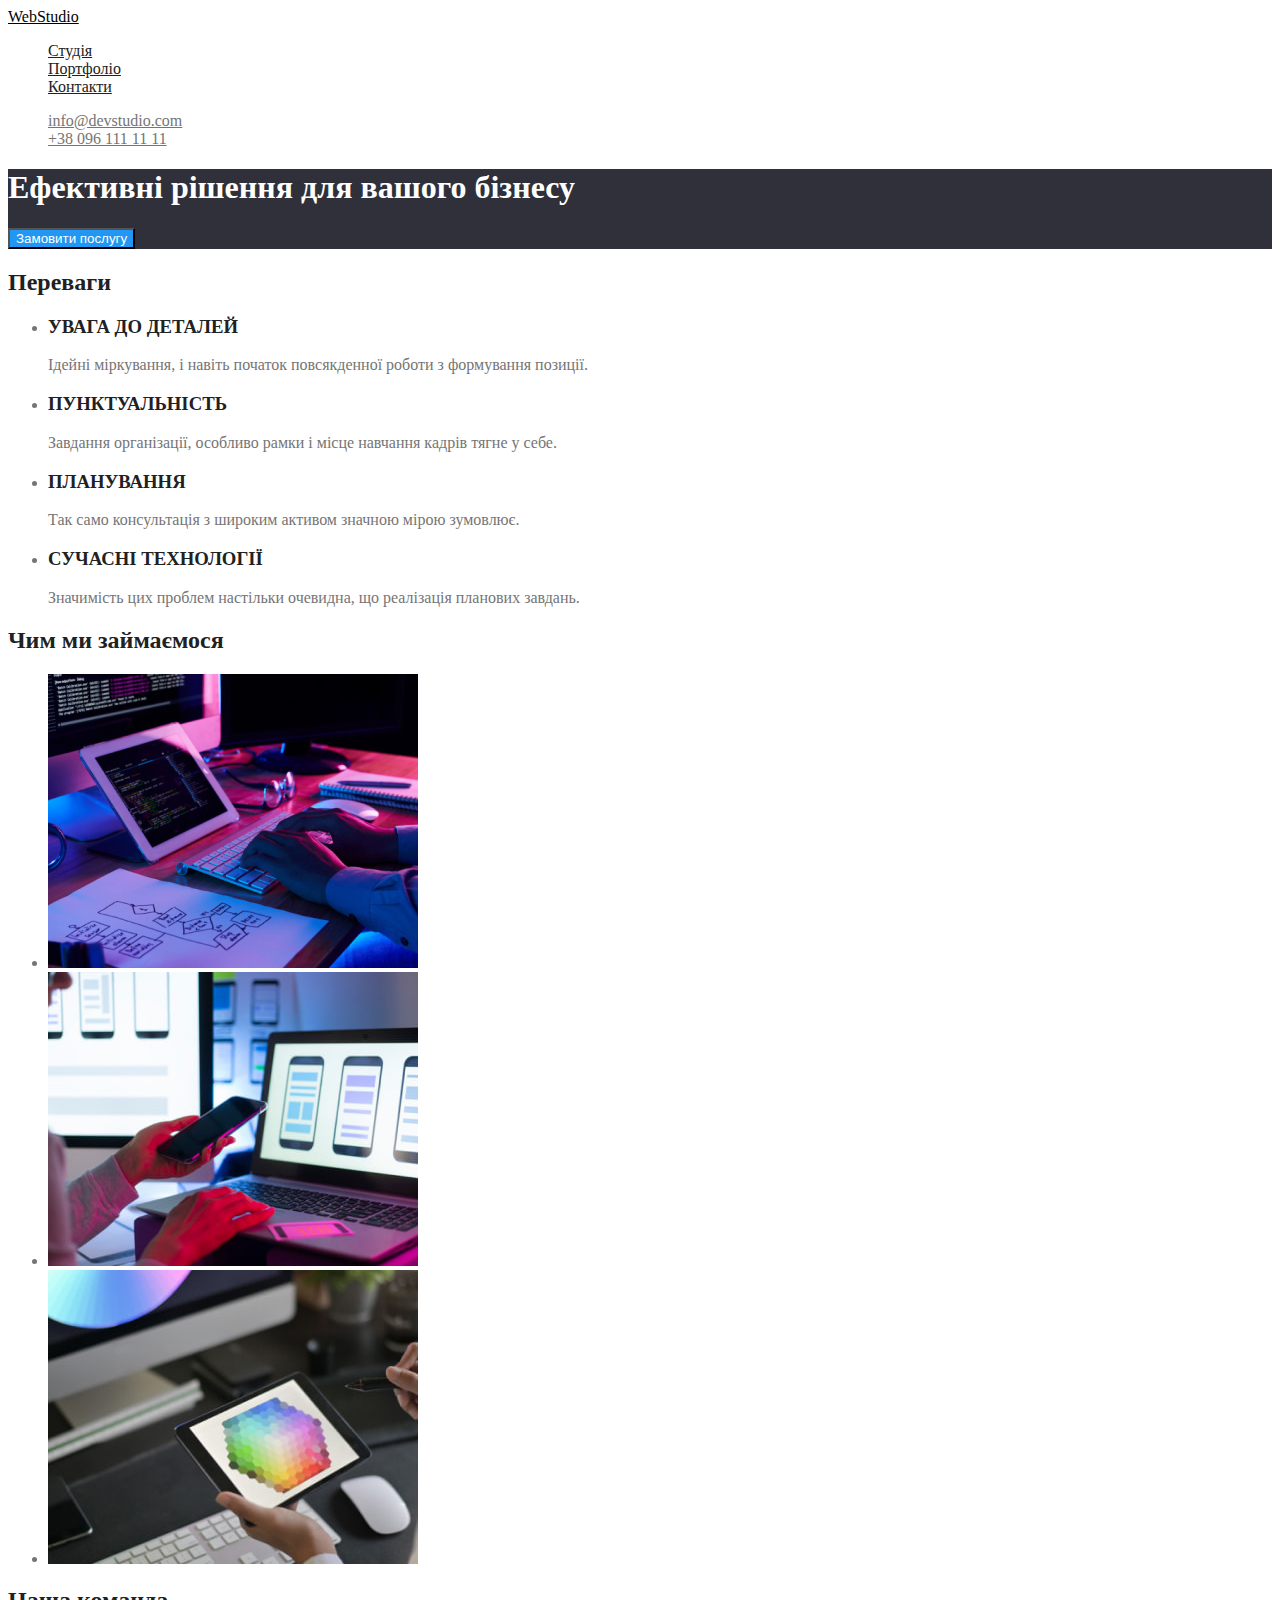
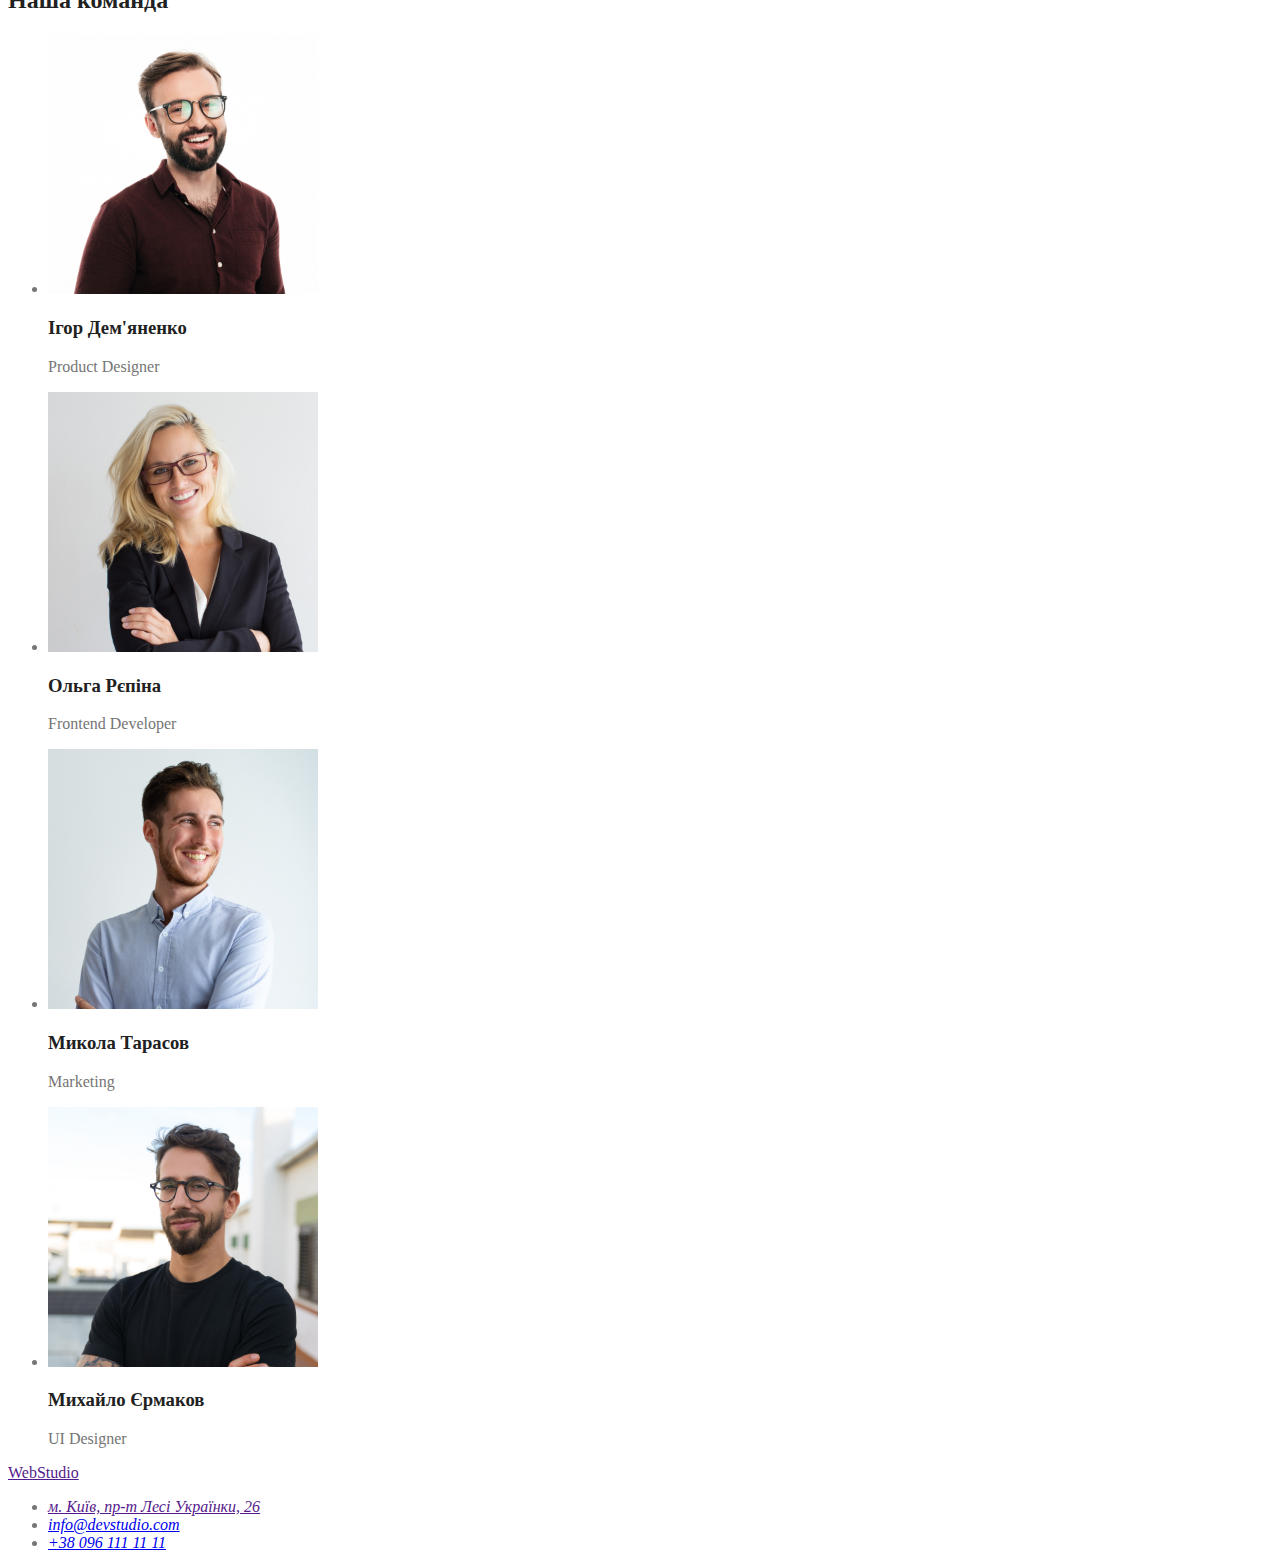
==== index.html @ 05ce6fe0 "Додані класи css" ====
<!DOCTYPE html>
<html lang="uk">
<head>
    <link rel="stylesheet" href="/css/styles.css">
    <meta charset="UTF-8">
    <meta http-equiv="X-UA-Compatible" content="IE=edge">
    <meta name="viewport" content="width=device-width, initial-scale=1.0">
    <title>WebStudio</title>
    <link rel="stylesheet" href="./css/styles.css">
</head>
<body>
  <!--шапка-->  
    <header>
        
        <nav>
            <a href="" class="logo">WebStudio</a>
            <ul class="site-nav list">
                <li><a href="./index.html" class="link">Студія</a></li>
                <li><a href="./portfolio.html" class="link">Портфоліо</a></li>
                <li><a href="" class="link">Контакти</a></li>
            </ul>
        </nav>
       
        <ul class="contakts list">
            <li><a href="mailto:info@devstudio.com" class="cont-link">info@devstudio.com</a></li>
            <li><a href="tel:+380961111111" class="cont-link">+38 096 111 11 11</a></li>
        </ul>
     
    </header>
    
    <main>
        <!-- Блок герой -->
        <section class="hero">
            <h1 class="hero-title">Ефективні рішення для вашого бізнесу</h1>
            <button type="button" class="button">Замовити послугу</button>
            
        </section>

        <!--Блок "Переваги" заголовок секції зробити невидим-->
        <section class="section">
            <h2 class="section-title">Переваги</h2>

            <ul>
                <li>
                    <h3 class="section-h3">УВАГА ДО ДЕТАЛЕЙ</h3>
                    <p>
                        Ідейні міркування, і навіть початок повсякденної роботи з формування позиції.
                    </p>

                </li>
                <li>
                    <h3 class="section-h3">ПУНКТУАЛЬНІСТЬ</h3>
                    <p>
                        Завдання організації, особливо рамки і місце навчання кадрів тягне у себе. 
                    </p>
                </li>
                <li>
                    <h3 class="section-h3">ПЛАНУВАННЯ</h3>
                    <p>
                        Так само консультація з широким активом значною мірою зумовлює. 
                    </p>
                </li>
                <li>
                    <h3 class="section-h3">СУЧАСНІ ТЕХНОЛОГІЇ</h3>
                    <p>
                        Значимість цих проблем настільки очевидна, що реалізація планових завдань.
                    </p>
                </li>
            </ul>
        </section>

        <!--Блок чим займаємось-->
        <section class="section">
            <h2 class="section-title">Чим ми займаємося</h2>
            <ul>
                <li>
                    <img src="./images/img(1).jpg" alt="Людина печатає на клавіатурі" width="370">
                </li>
                <li>
                    <img src="./images/img(2).jpg" alt="Людина працює з ноутбуком та телефоном" width="370">
                </li>
                <li>
                    <img src="./images/img(3).jpg" alt="Людина працює з планшетом" width="370">
                </li>
            </ul>

        </section>

        <!--Блок наша команда-->
        <section class="section">
            <h2 class="section-title">Наша команда</h2>
            
            <ul>
                <li>
                    <img src="./images/img_igor.jpg" alt="Фото співробітника" width="270">
                    <h3 class="section-h3">Ігор Дем'яненко</h3>
                    <p>Product Designer</p>
                </li>
                <li>
                    <img src="./images/img_olga.jpg" alt="Фото співробітника" width="270">
                    <h3 class="section-h3">Ольга Рєпіна</h3>
                    <p>Frontend Developer</p>
                </li>
                <li>
                    <img src="./images/img_mykola.jpg" alt="Фото співробітника" width="270">
                    <h3 class="section-h3">Микола Тарасов</h3>
                    <p>Marketing</p>
                </li>
                <li>
                    <img src="./images/img_mikhajlo.jpg" alt="Фото співробітника" width="270">
                    <h3 class="section-h3">Михайло Єрмаков</h3>
                    <p>UI Designer</p>
                </li>
            </ul>

        </section>

    </main>

    <footer>
        <a href="">WebStudio</a>
        <address>
            <ul>
                <li>
                    <a href="">м. Київ, пр-т Лесі Українки, 26</a>
                </li>
                <li>
                    <a href="mailto:info@devstudio.com">info@devstudio.com</a>
                </li>
                <li>
                    <a href="tel:+380961111111">+38 096 111 11 11</a>
                </li>
            </ul>
                                  
        </address>

    </footer>
</body>
</html>
---- css/styles.css ----
body {
    background-color: #FFFFFF;
    color: #757575;
}
.list {
    list-style: none;
}
/* Колір основного тексту #757575 */
/* Додатковий колір #212121 */
/* Білий (Хедер) #FFFFFF */
/* Чорний #000000 */
/* Сірий фон #2F303A; */
/* Акцент #2196F3 */
/* Фон додатковий #F5F4FA; */

header {
    
}

/* site-nav */
.logo {
    color: #000000;
}
.site-nav .link {
    color: #212121;
}
.site-nav .link:hover, .site-nav .link:focus {
    color: #2196F3;
}
.contakts .cont-link {
    color: #757575;
}
.contakts .cont-link:hover{
    color: #2196F3;
}

/* Main */
/* hero */
.hero {
    background-color: #2F303A;
    color: #FFFFFF;
}
.button {
    background-color: #2196F3;
    color: #FFFFFF;
}

/* section */
.section {
    
}
.section-title {
    color: #212121;
}
.section-h3 {
    color: #212121;
}

/* portfolio */
.button-ptf {
    background-color: #F5F4FA;
}
.button-ptf:hover, .button-ptf.focus {
    background-color: #2196F3;
    color: #FFFFFF;
}
---- css/styles.css ----
body {
    background-color: #FFFFFF;
    color: #757575;
}
.list {
    list-style: none;
}
/* Колір основного тексту #757575 */
/* Додатковий колір #212121 */
/* Білий (Хедер) #FFFFFF */
/* Чорний #000000 */
/* Сірий фон #2F303A; */
/* Акцент #2196F3 */
/* Фон додатковий #F5F4FA; */

header {
    
}

/* site-nav */
.logo {
    color: #000000;
}
.site-nav .link {
    color: #212121;
}
.site-nav .link:hover, .site-nav .link:focus {
    color: #2196F3;
}
.contakts .cont-link {
    color: #757575;
}
.contakts .cont-link:hover{
    color: #2196F3;
}

/* Main */
/* hero */
.hero {
    background-color: #2F303A;
    color: #FFFFFF;
}
.button {
    background-color: #2196F3;
    color: #FFFFFF;
}

/* section */
.section {
    
}
.section-title {
    color: #212121;
}
.section-h3 {
    color: #212121;
}

/* portfolio */
.button-ptf {
    background-color: #F5F4FA;
}
.button-ptf:hover, .button-ptf.focus {
    background-color: #2196F3;
    color: #FFFFFF;
}
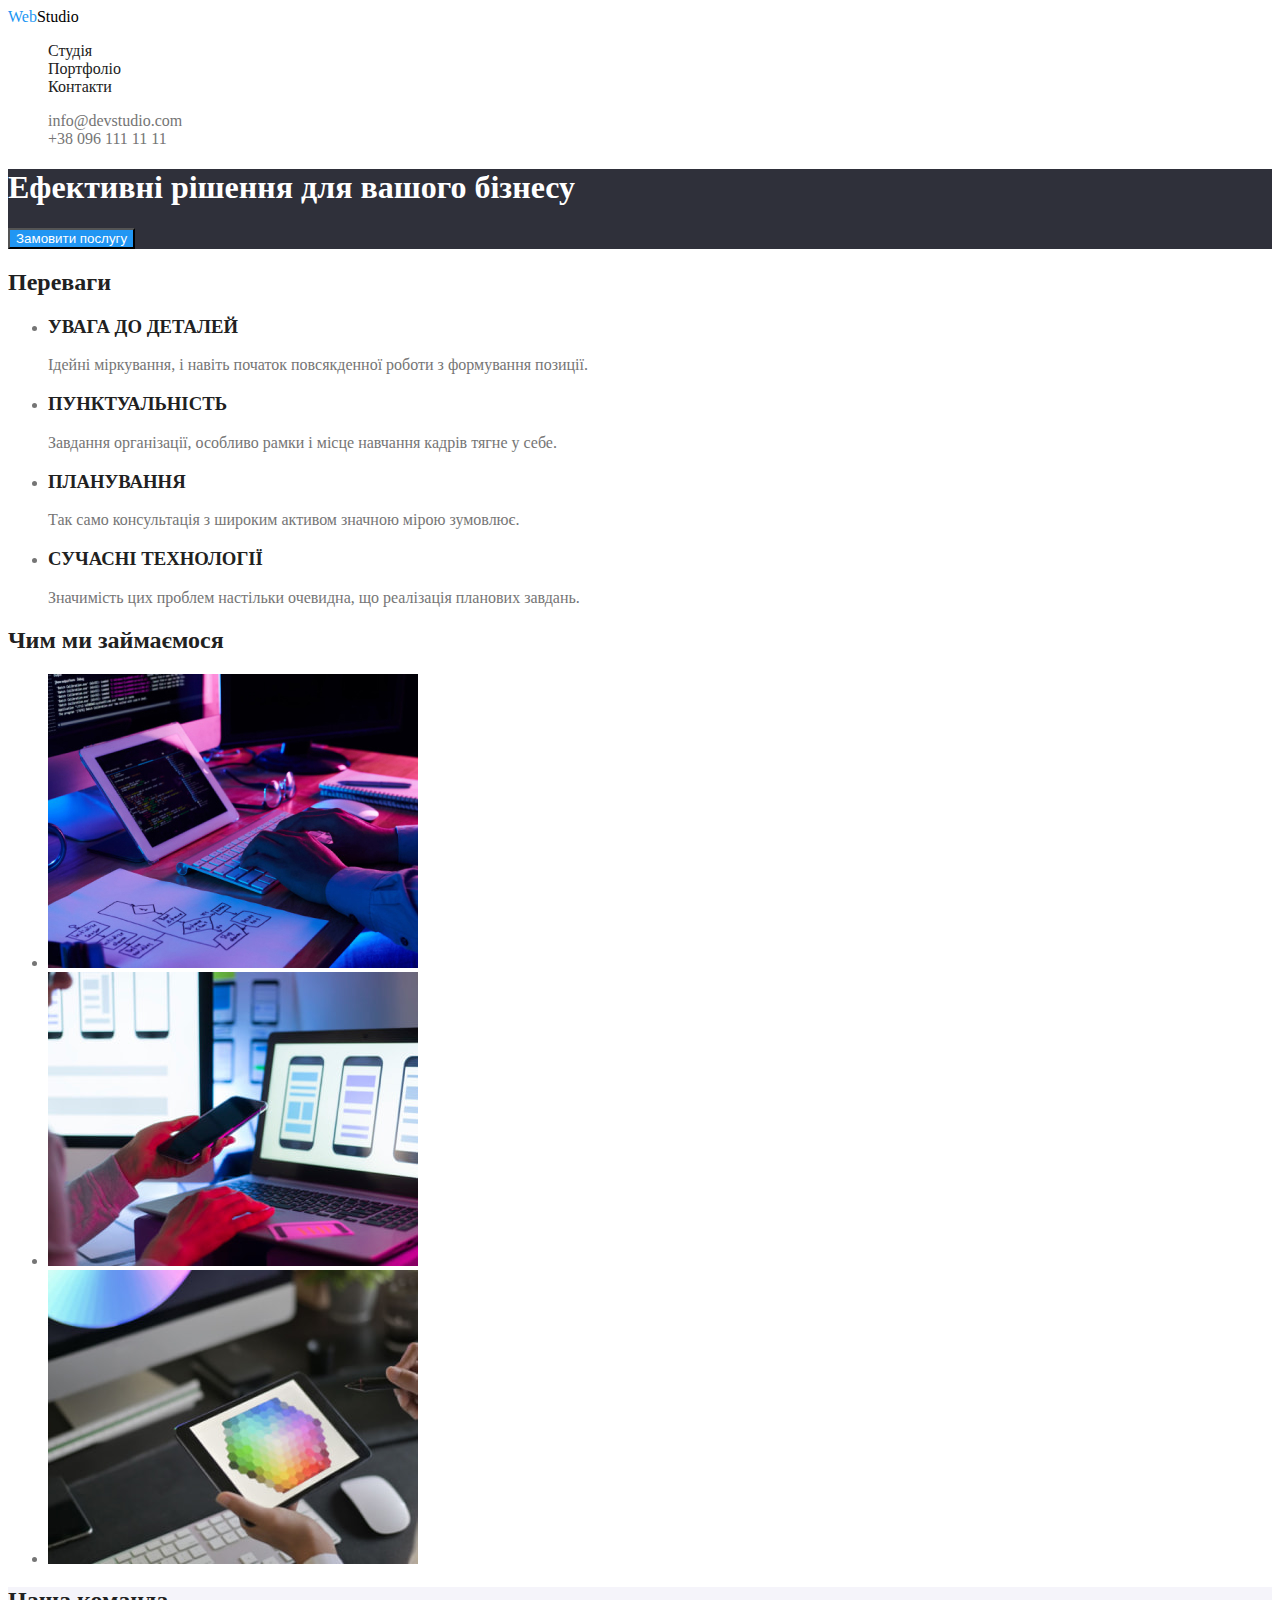
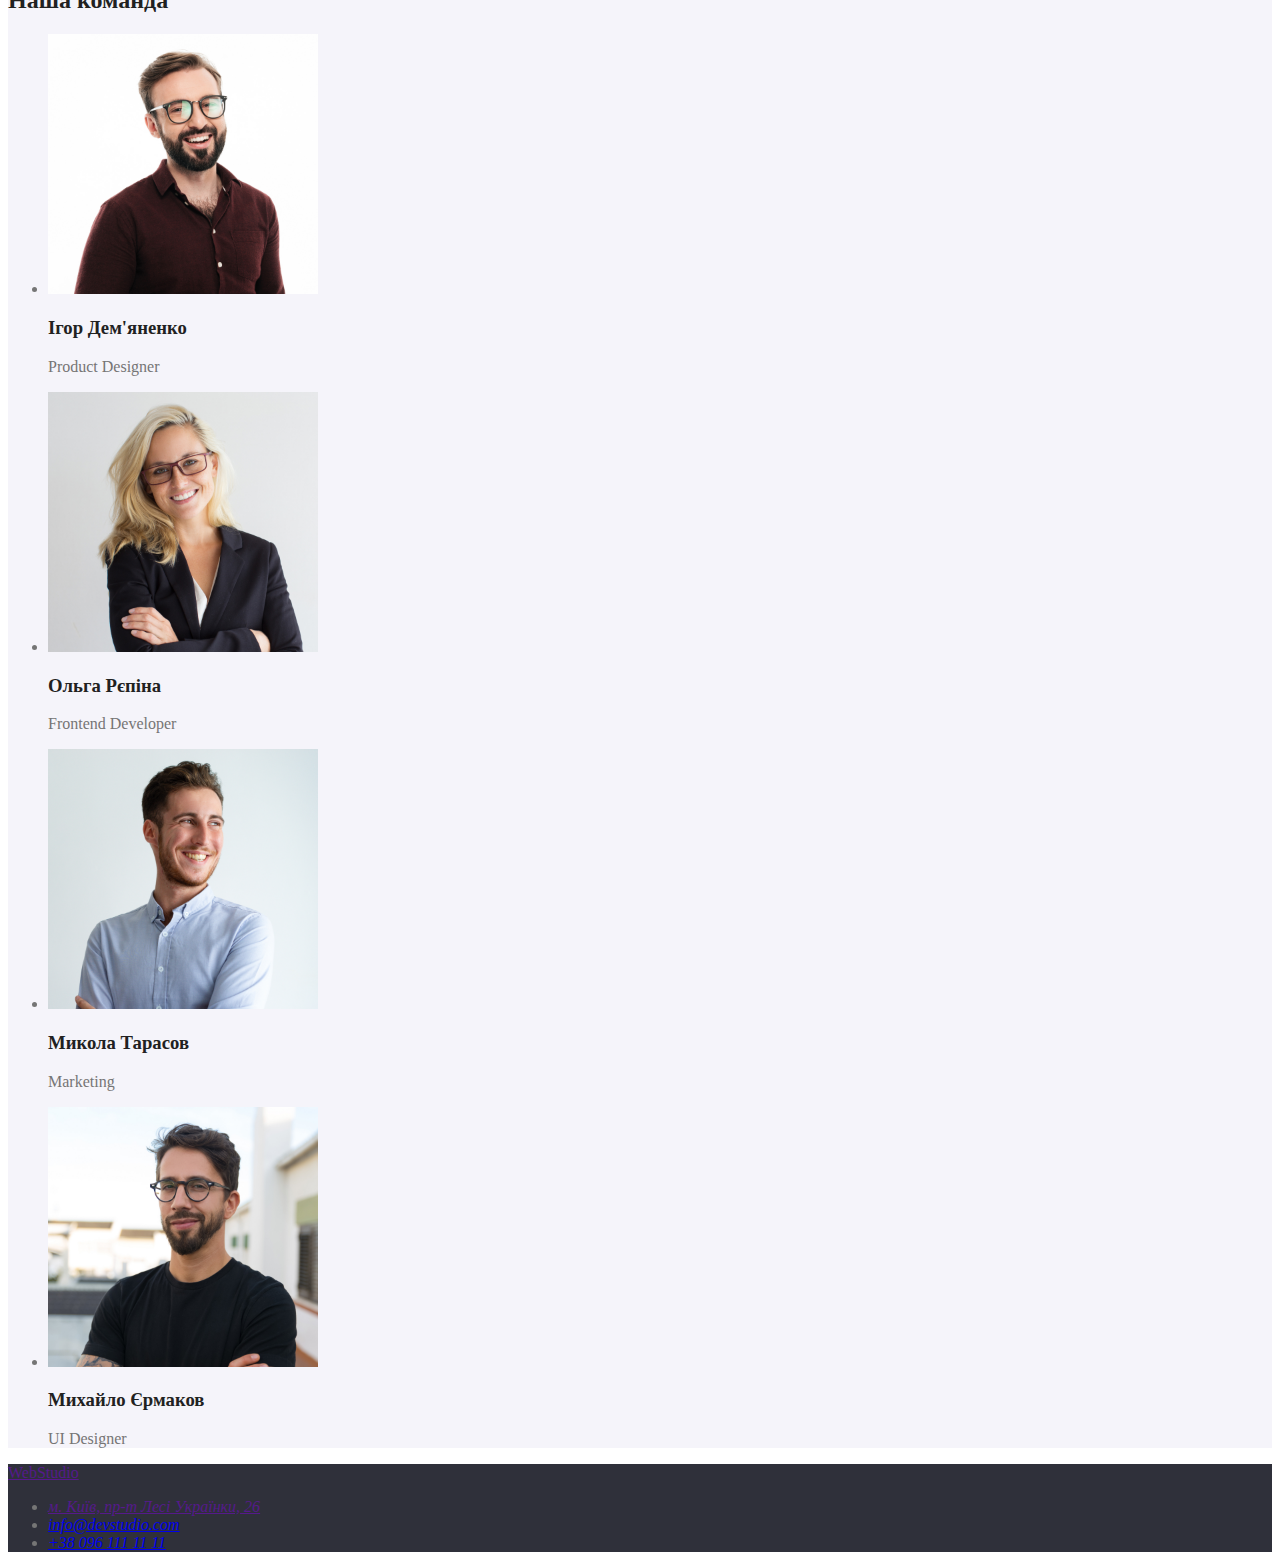
==== commit 936ba4ab: "Поновлено стилі" ====
--- a/index.html
+++ b/index.html
@@ -11,9 +11,9 @@
 <body>
   <!--шапка-->  
     <header>
-        
+   
         <nav>
-            <a href="" class="logo">WebStudio</a>
+            <a href="" class="logo link"><span class="logo-accent">Web</span>Studio</a>
             <ul class="site-nav list">
                 <li><a href="./index.html" class="link">Студія</a></li>
                 <li><a href="./portfolio.html" class="link">Портфоліо</a></li>
@@ -22,8 +22,8 @@
         </nav>
        
         <ul class="contakts list">
-            <li><a href="mailto:info@devstudio.com" class="cont-link">info@devstudio.com</a></li>
-            <li><a href="tel:+380961111111" class="cont-link">+38 096 111 11 11</a></li>
+            <li><a href="mailto:info@devstudio.com" class="cont-link link">info@devstudio.com</a></li>
+            <li><a href="tel:+380961111111" class="cont-link link">+38 096 111 11 11</a></li>
         </ul>
      
     </header>
@@ -88,36 +88,40 @@
 
         <!--Блок наша команда-->
         <section class="section">
-            <h2 class="section-title">Наша команда</h2>
+            <div class="section-team">
+                <h2 class="section-title">Наша команда</h2>
             
-            <ul>
-                <li>
-                    <img src="./images/img_igor.jpg" alt="Фото співробітника" width="270">
-                    <h3 class="section-h3">Ігор Дем'яненко</h3>
-                    <p>Product Designer</p>
-                </li>
-                <li>
-                    <img src="./images/img_olga.jpg" alt="Фото співробітника" width="270">
-                    <h3 class="section-h3">Ольга Рєпіна</h3>
-                    <p>Frontend Developer</p>
-                </li>
-                <li>
-                    <img src="./images/img_mykola.jpg" alt="Фото співробітника" width="270">
-                    <h3 class="section-h3">Микола Тарасов</h3>
-                    <p>Marketing</p>
-                </li>
-                <li>
-                    <img src="./images/img_mikhajlo.jpg" alt="Фото співробітника" width="270">
-                    <h3 class="section-h3">Михайло Єрмаков</h3>
-                    <p>UI Designer</p>
-                </li>
-            </ul>
+                <ul>
+                    <li>
+                        <img src="./images/img_igor.jpg" alt="Фото співробітника" width="270">
+                        <h3 class="section-h3">Ігор Дем'яненко</h3>
+                        <p>Product Designer</p>
+                    </li>
+                    <li>
+                        <img src="./images/img_olga.jpg" alt="Фото співробітника" width="270">
+                        <h3 class="section-h3">Ольга Рєпіна</h3>
+                        <p>Frontend Developer</p>
+                    </li>
+                    <li>
+                        <img src="./images/img_mykola.jpg" alt="Фото співробітника" width="270">
+                        <h3 class="section-h3">Микола Тарасов</h3>
+                        <p>Marketing</p>
+                    </li>
+                    <li>
+                        <img src="./images/img_mikhajlo.jpg" alt="Фото співробітника" width="270">
+                        <h3 class="section-h3">Михайло Єрмаков</h3>
+                        <p>UI Designer</p>
+                    </li>
+                </ul>
+
+            </div>
+           
 
         </section>
 
     </main>
 
-    <footer>
+    <footer class="foot">
         <a href="">WebStudio</a>
         <address>
             <ul>
--- a/css/styles.css
+++ b/css/styles.css
@@ -12,37 +12,51 @@
 /* Сірий фон #2F303A; */
 /* Акцент #2196F3 */
 /* Фон додатковий #F5F4FA; */
-
+:root{
+    --brand-color: #757575; --second-color:#212121; --main-background:#FFFFFF;
+    --background-head:#2F303A; --background-add:#F5F4FA;
+    --accent-color:#2196F3;
+}
 header {
     
+}
+/* link */
+.link {
+    text-decoration: none;
 }
 
 /* site-nav */
 .logo {
     color: #000000;
 }
+.logo-accent {
+    color: var(--accent-color);
+}
 .site-nav .link {
-    color: #212121;
+    color: var(--second-color);
 }
 .site-nav .link:hover, .site-nav .link:focus {
-    color: #2196F3;
+    color: var(--accent-color);
 }
 .contakts .cont-link {
-    color: #757575;
+    color: var(--brand-color);
 }
 .contakts .cont-link:hover{
-    color: #2196F3;
+    color: var(--accent-color);
 }
 
 /* Main */
 /* hero */
 .hero {
-    background-color: #2F303A;
-    color: #FFFFFF;
+    background-color: var(--background-head);
+    
+}
+.hero-title {
+    color: var(--main-background);
 }
 .button {
-    background-color: #2196F3;
-    color: #FFFFFF;
+    background-color: var(--accent-color);
+    color: var(--main-background);
 }
 
 /* section */
@@ -50,17 +64,25 @@
     
 }
 .section-title {
-    color: #212121;
+    color: var(--second-color);
 }
 .section-h3 {
-    color: #212121;
+    color: var(--second-color);
+}
+.section-team {
+    background-color: var(--background-add);
 }
 
-/* portfolio */
+/* footer */
+.foot {
+    background-color: var(--background-head);
+}
+
+/* portfolio */ 
 .button-ptf {
-    background-color: #F5F4FA;
+    background-color: var(--background-add);
 }
 .button-ptf:hover, .button-ptf.focus {
-    background-color: #2196F3;
-    color: #FFFFFF;
+    background-color: var(--accent-color);
+    color: var(--main-background);
 }--- a/css/styles.css
+++ b/css/styles.css
@@ -12,37 +12,51 @@
 /* Сірий фон #2F303A; */
 /* Акцент #2196F3 */
 /* Фон додатковий #F5F4FA; */
-
+:root{
+    --brand-color: #757575; --second-color:#212121; --main-background:#FFFFFF;
+    --background-head:#2F303A; --background-add:#F5F4FA;
+    --accent-color:#2196F3;
+}
 header {
     
+}
+/* link */
+.link {
+    text-decoration: none;
 }
 
 /* site-nav */
 .logo {
     color: #000000;
 }
+.logo-accent {
+    color: var(--accent-color);
+}
 .site-nav .link {
-    color: #212121;
+    color: var(--second-color);
 }
 .site-nav .link:hover, .site-nav .link:focus {
-    color: #2196F3;
+    color: var(--accent-color);
 }
 .contakts .cont-link {
-    color: #757575;
+    color: var(--brand-color);
 }
 .contakts .cont-link:hover{
-    color: #2196F3;
+    color: var(--accent-color);
 }
 
 /* Main */
 /* hero */
 .hero {
-    background-color: #2F303A;
-    color: #FFFFFF;
+    background-color: var(--background-head);
+    
+}
+.hero-title {
+    color: var(--main-background);
 }
 .button {
-    background-color: #2196F3;
-    color: #FFFFFF;
+    background-color: var(--accent-color);
+    color: var(--main-background);
 }
 
 /* section */
@@ -50,17 +64,25 @@
     
 }
 .section-title {
-    color: #212121;
+    color: var(--second-color);
 }
 .section-h3 {
-    color: #212121;
+    color: var(--second-color);
+}
+.section-team {
+    background-color: var(--background-add);
 }
 
-/* portfolio */
+/* footer */
+.foot {
+    background-color: var(--background-head);
+}
+
+/* portfolio */ 
 .button-ptf {
-    background-color: #F5F4FA;
+    background-color: var(--background-add);
 }
 .button-ptf:hover, .button-ptf.focus {
-    background-color: #2196F3;
-    color: #FFFFFF;
+    background-color: var(--accent-color);
+    color: var(--main-background);
 }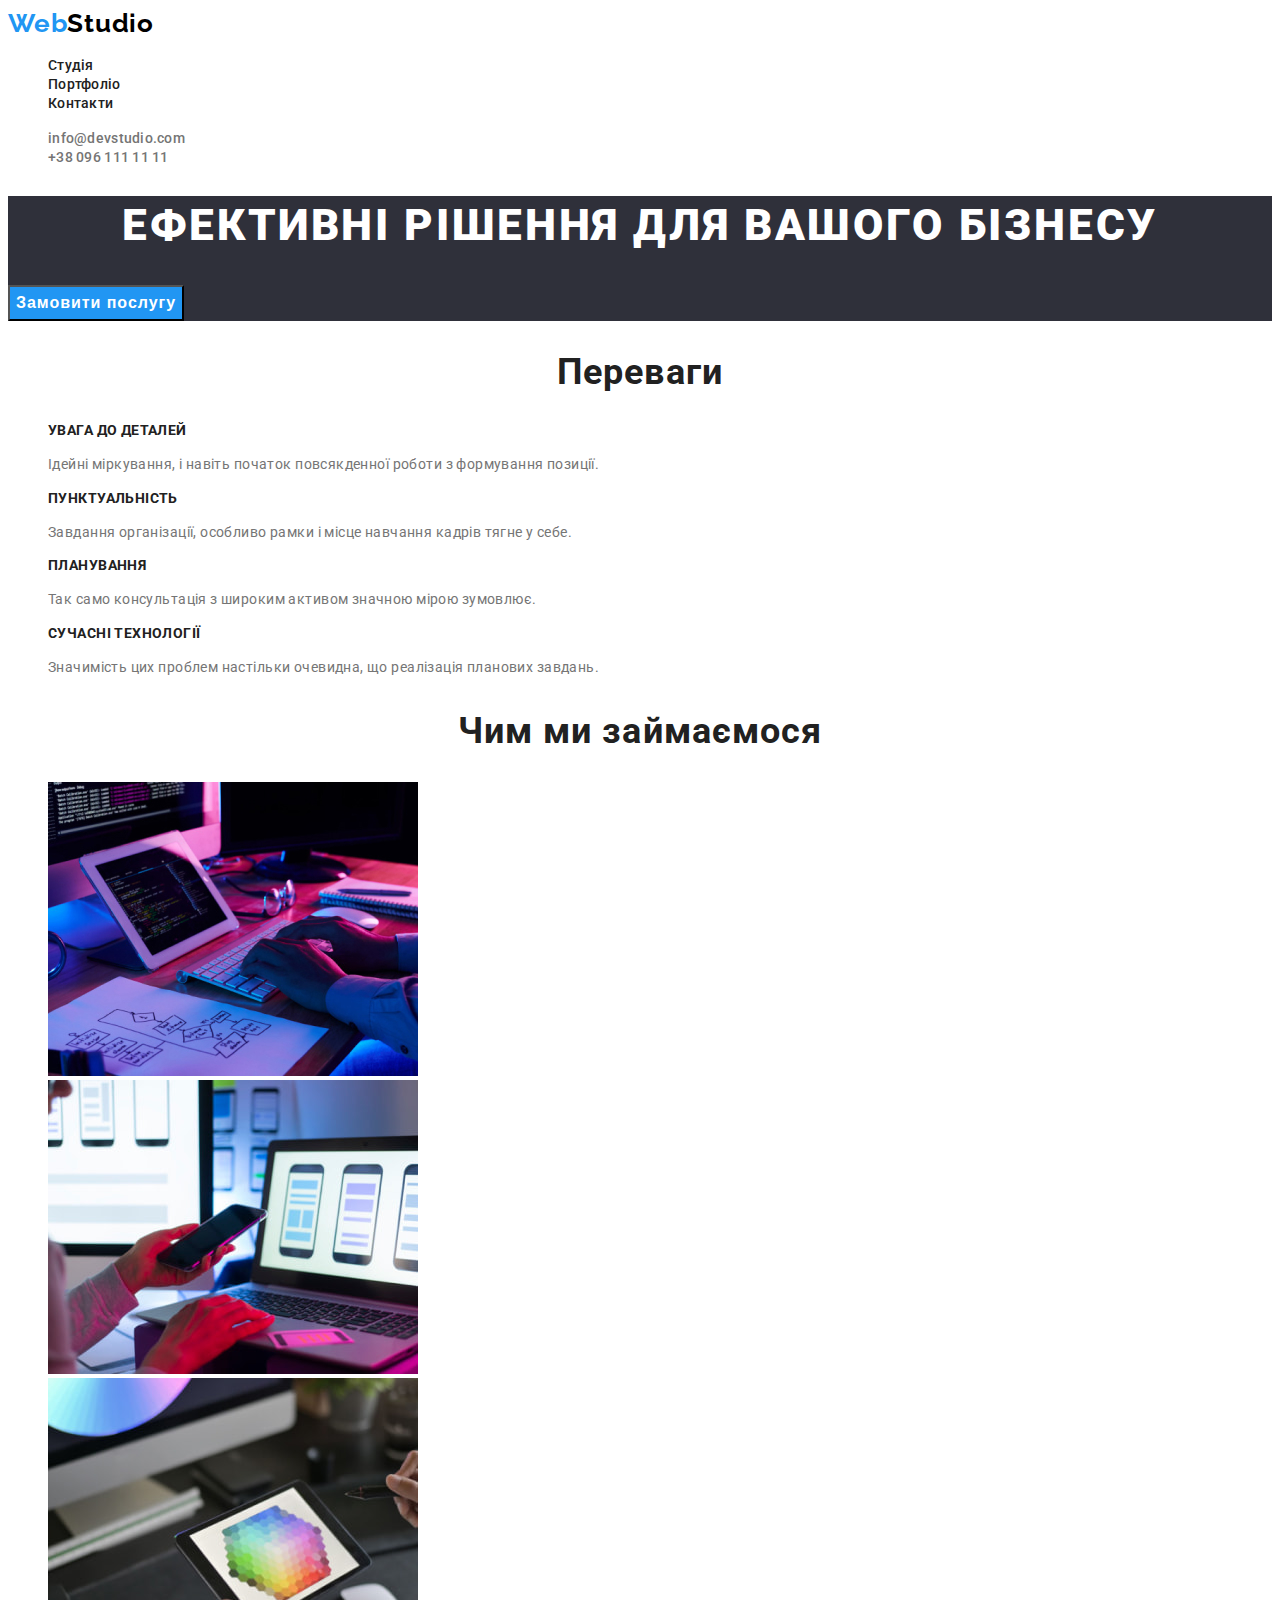
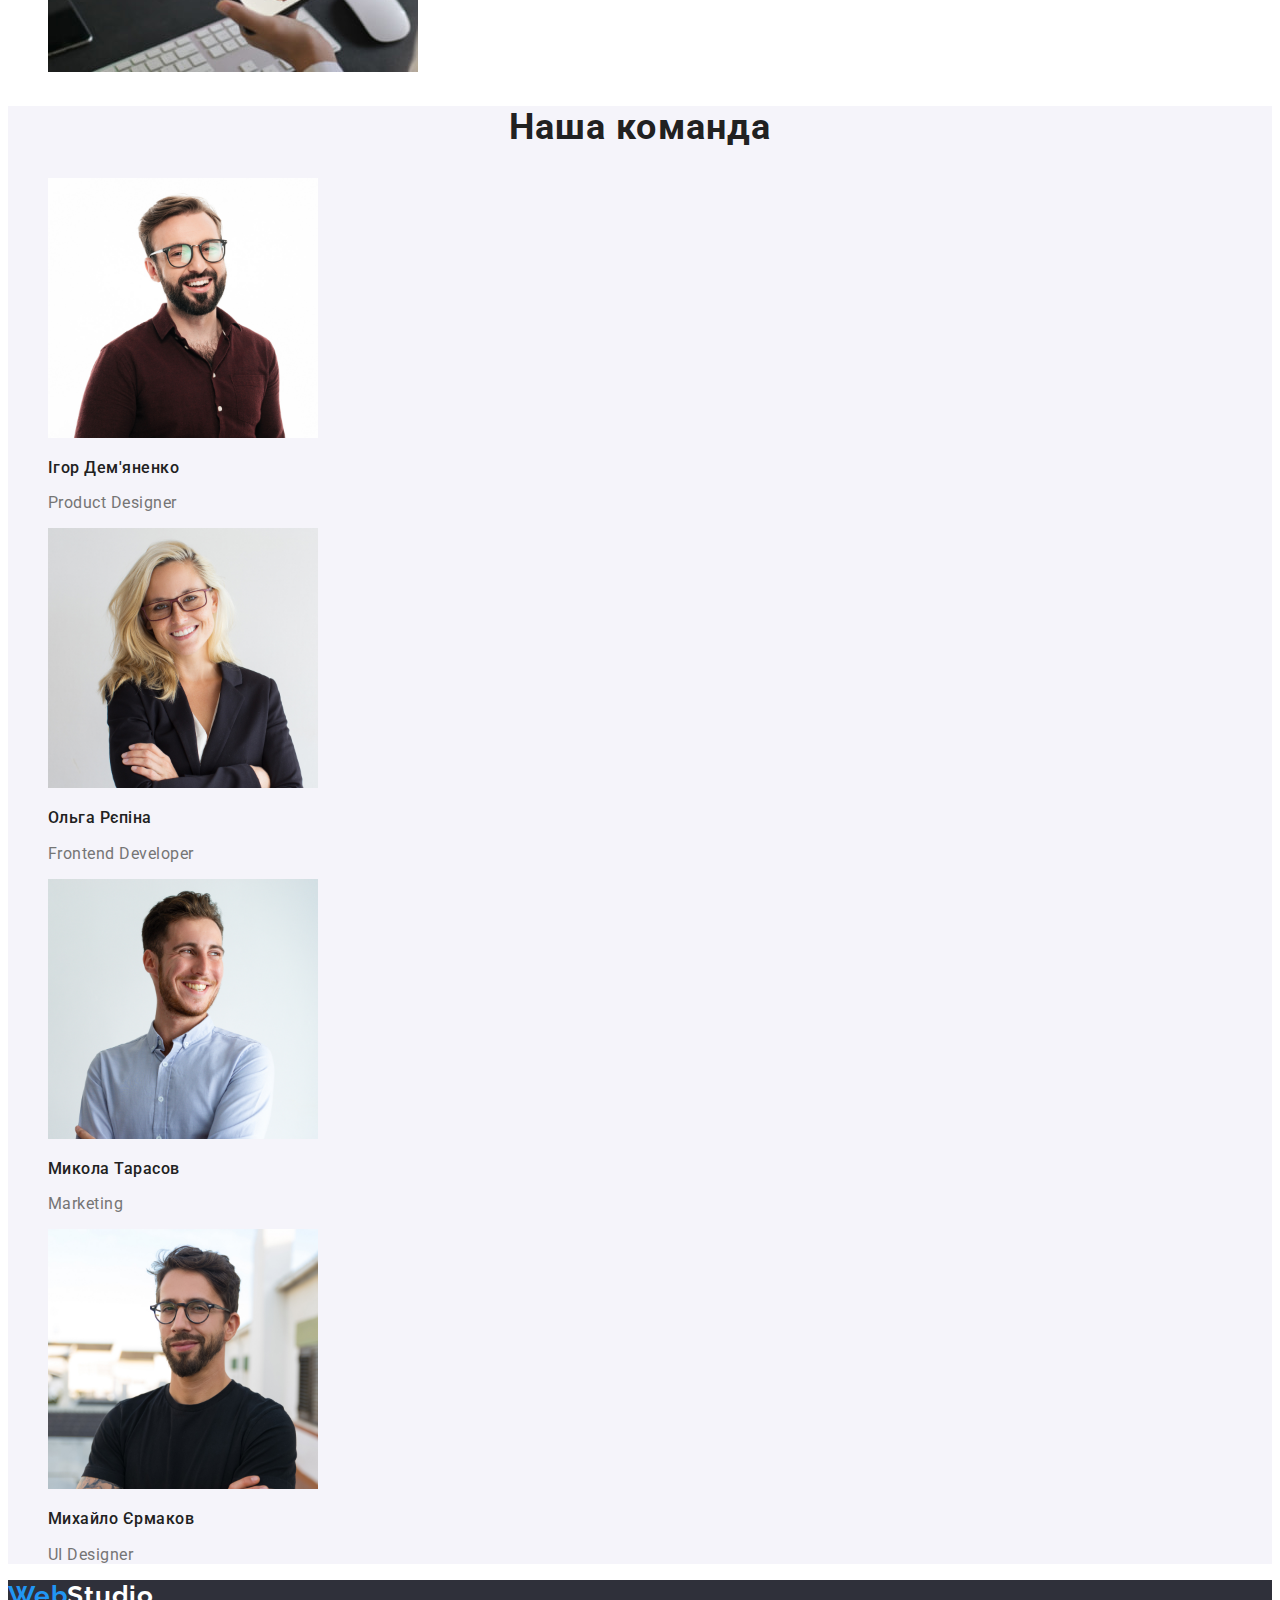
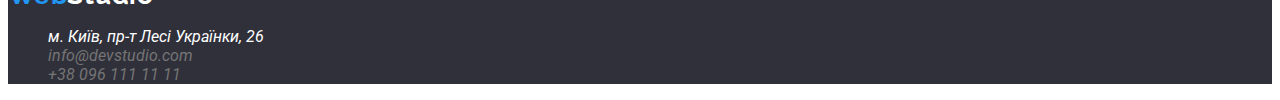
==== commit 05446a6a: "Додані стилі" ====
--- a/index.html
+++ b/index.html
@@ -1,27 +1,32 @@
 <!DOCTYPE html>
 <html lang="uk">
+    
 <head>
+    
     <link rel="stylesheet" href="/css/styles.css">
     <meta charset="UTF-8">
     <meta http-equiv="X-UA-Compatible" content="IE=edge">
     <meta name="viewport" content="width=device-width, initial-scale=1.0">
     <title>WebStudio</title>
+    <link rel="preconnect" href="https://fonts.googleapis.com">
+    <link rel="preconnect" href="https://fonts.gstatic.com" crossorigin>
+    <link href="https://fonts.googleapis.com/css2?family=Raleway:wght@700&family=Roboto:wght@400;500;700;900&display=swap" rel="stylesheet">
     <link rel="stylesheet" href="./css/styles.css">
 </head>
 <body>
   <!--шапка-->  
-    <header>
+    <header class="header">
    
-        <nav>
-            <a href="" class="logo link"><span class="logo-accent">Web</span>Studio</a>
+        <nav class="header-nav">
+            <a href="" class="header-logo link"><span class="logo-accent">Web</span>Studio</a>
             <ul class="site-nav list">
-                <li><a href="./index.html" class="link">Студія</a></li>
-                <li><a href="./portfolio.html" class="link">Портфоліо</a></li>
-                <li><a href="" class="link">Контакти</a></li>
+                <li><a href="./index.html" class="header-link link">Студія</a></li>
+                <li><a href="./portfolio.html" class="header-link link">Портфоліо</a></li>
+                <li><a href="" class="header-link link">Контакти</a></li>
             </ul>
         </nav>
        
-        <ul class="contakts list">
+        <ul class="list">
             <li><a href="mailto:info@devstudio.com" class="cont-link link">info@devstudio.com</a></li>
             <li><a href="tel:+380961111111" class="cont-link link">+38 096 111 11 11</a></li>
         </ul>
@@ -40,28 +45,28 @@
         <section class="section">
             <h2 class="section-title">Переваги</h2>
 
-            <ul>
+            <ul class="benefits-list list">
                 <li>
-                    <h3 class="section-h3">УВАГА ДО ДЕТАЛЕЙ</h3>
+                    <h3 class="benefits-title">УВАГА ДО ДЕТАЛЕЙ</h3>
                     <p>
                         Ідейні міркування, і навіть початок повсякденної роботи з формування позиції.
                     </p>
 
                 </li>
                 <li>
-                    <h3 class="section-h3">ПУНКТУАЛЬНІСТЬ</h3>
+                    <h3 class="benefits-title">ПУНКТУАЛЬНІСТЬ</h3>
                     <p>
                         Завдання організації, особливо рамки і місце навчання кадрів тягне у себе. 
                     </p>
                 </li>
                 <li>
-                    <h3 class="section-h3">ПЛАНУВАННЯ</h3>
+                    <h3 class="benefits-title">ПЛАНУВАННЯ</h3>
                     <p>
                         Так само консультація з широким активом значною мірою зумовлює. 
                     </p>
                 </li>
                 <li>
-                    <h3 class="section-h3">СУЧАСНІ ТЕХНОЛОГІЇ</h3>
+                    <h3 class="benefits-title">СУЧАСНІ ТЕХНОЛОГІЇ</h3>
                     <p>
                         Значимість цих проблем настільки очевидна, що реалізація планових завдань.
                     </p>
@@ -72,7 +77,7 @@
         <!--Блок чим займаємось-->
         <section class="section">
             <h2 class="section-title">Чим ми займаємося</h2>
-            <ul>
+            <ul class="work-list list">
                 <li>
                     <img src="./images/img(1).jpg" alt="Людина печатає на клавіатурі" width="370">
                 </li>
@@ -87,34 +92,34 @@
         </section>
 
         <!--Блок наша команда-->
-        <section class="section">
-            <div class="section-team">
+        <section class="section-team">
+            
                 <h2 class="section-title">Наша команда</h2>
             
-                <ul>
+                <ul class="team-list list">
                     <li>
                         <img src="./images/img_igor.jpg" alt="Фото співробітника" width="270">
-                        <h3 class="section-h3">Ігор Дем'яненко</h3>
+                        <h3 class="team-title">Ігор Дем'яненко</h3>
                         <p>Product Designer</p>
                     </li>
                     <li>
                         <img src="./images/img_olga.jpg" alt="Фото співробітника" width="270">
-                        <h3 class="section-h3">Ольга Рєпіна</h3>
+                        <h3 class="team-title">Ольга Рєпіна</h3>
                         <p>Frontend Developer</p>
                     </li>
                     <li>
                         <img src="./images/img_mykola.jpg" alt="Фото співробітника" width="270">
-                        <h3 class="section-h3">Микола Тарасов</h3>
+                        <h3 class="team-title">Микола Тарасов</h3>
                         <p>Marketing</p>
                     </li>
                     <li>
                         <img src="./images/img_mikhajlo.jpg" alt="Фото співробітника" width="270">
-                        <h3 class="section-h3">Михайло Єрмаков</h3>
+                        <h3 class="team-title">Михайло Єрмаков</h3>
                         <p>UI Designer</p>
                     </li>
                 </ul>
 
-            </div>
+           
            
 
         </section>
@@ -122,17 +127,17 @@
     </main>
 
     <footer class="foot">
-        <a href="">WebStudio</a>
+        <a href="" class="foot-logo link"><span class="logo-accent">Web</span>Studio</a>
         <address>
-            <ul>
+            <ul class="address list">
                 <li>
-                    <a href="">м. Київ, пр-т Лесі Українки, 26</a>
+                    <a href="" class="foot-address  link">м. Київ, пр-т Лесі Українки, 26</a>
                 </li>
                 <li>
-                    <a href="mailto:info@devstudio.com">info@devstudio.com</a>
+                    <a href="mailto:info@devstudio.com" class="foot-contakts link">info@devstudio.com</a>
                 </li>
                 <li>
-                    <a href="tel:+380961111111">+38 096 111 11 11</a>
+                    <a href="tel:+380961111111" class="foot-contakts link">+38 096 111 11 11</a>
                 </li>
             </ul>
                                   
--- a/css/styles.css
+++ b/css/styles.css
@@ -1,10 +1,4 @@
-body {
-    background-color: #FFFFFF;
-    color: #757575;
-}
-.list {
-    list-style: none;
-}
+
 /* Колір основного тексту #757575 */
 /* Додатковий колір #212121 */
 /* Білий (Хедер) #FFFFFF */
@@ -13,35 +7,65 @@
 /* Акцент #2196F3 */
 /* Фон додатковий #F5F4FA; */
 :root{
-    --brand-color: #757575; --second-color:#212121; --main-background:#FFFFFF;
-    --background-head:#2F303A; --background-add:#F5F4FA;
+    --brand-color: #757575; 
+    --second-color:#212121; 
+    --main-background:#FFFFFF;
+    --background-head:#2F303A; 
+    --background-add:#F5F4FA;
     --accent-color:#2196F3;
-}
-header {
+    --head-logo:#000000;
+}
+body {
+    background-color: var(--main-background);
+    color: var(--brand-color);
+    font-family: 'Roboto', sans-serif;
+    /* letter-spacing: - растояние между словами */
     
 }
+
+.list {
+    list-style: none;
+}
+
 /* link */
 .link {
     text-decoration: none;
-}
+} 
+
 
 /* site-nav */
-.logo {
-    color: #000000;
+.header-logo {
+    color: var(--head-logo);
+
+    font-family: 'Raleway', sans-serif;
+    font-weight: 700;
+    font-size: 26px;
+    line-height: 1.2;
+    letter-spacing: 0.03em;
 }
 .logo-accent {
     color: var(--accent-color);
 }
 .site-nav .link {
     color: var(--second-color);
+
+    font-weight: 500;
+    font-size: 14px;
+    line-height: 1.14;
+    letter-spacing: 0.02em;
 }
 .site-nav .link:hover, .site-nav .link:focus {
     color: var(--accent-color);
 }
-.contakts .cont-link {
+.cont-link {
     color: var(--brand-color);
-}
-.contakts .cont-link:hover{
+
+    font-weight: 500;
+    font-size: 14px;
+    line-height: 1.14;
+    letter-spacing: 0.02em;
+}
+.cont-link:hover, .contakts .cont-link:focus{
     color: var(--accent-color);
 }
 
@@ -53,36 +77,136 @@
 }
 .hero-title {
     color: var(--main-background);
-}
-.button {
+
+    font-family: 'Roboto';
+    font-style: normal;
+    font-weight: 900;
+    font-size: 44px;
+    line-height: 1.36;
+    text-align: center;
+    letter-spacing: 0.06em;
+    text-transform: uppercase;
+}
+button {
+    /* font-family: inherit;  */
+    cursor: pointer;
+
     background-color: var(--accent-color);
     color: var(--main-background);
+
+    font-weight: 700;
+    font-size: 16px;
+    line-height: 1.88;
+    display: flex;
+    /* align-items: center; */
+    /* text-align: center; */
+    letter-spacing: 0.06em;
 }
 
 /* section */
-.section {
-    
-}
 .section-title {
     color: var(--second-color);
-}
-.section-h3 {
-    color: var(--second-color);
-}
+
+    font-weight: 700;
+    font-size: 36px;
+    line-height: 1.17;
+    text-align: center;
+    letter-spacing: 0.03em;
+}
+.benefits-list {
+    font-size: 14px;
+    line-height: 1.7;
+    letter-spacing: 0.03em;
+}
+.benefits-title {
+    color: var(--second-color);
+
+    font-weight: 700;
+    font-size: 14px;
+    line-height: 1.14;
+    letter-spacing: 0.03em;
+    text-transform: uppercase;
+} 
+
 .section-team {
     background-color: var(--background-add);
+}
+.team-list {
+    font-size: 16px;
+    line-height: 1.2;
+    letter-spacing: 0.03em;
+}
+.team-title {
+    color: var(--second-color);
+
+    font-weight: 500;
+    font-size: 16px;
+    line-height: 1.2;
+    letter-spacing: 0.03em;
+
 }
 
 /* footer */
 .foot {
     background-color: var(--background-head);
 }
+.foot-logo {
+    color: var(--main-background);
+
+    font-family: 'Raleway', sans-serif;
+    font-weight: 700;
+    font-size: 26px;
+    line-height: 1.2;
+    letter-spacing: 0.03em;
+}
+.logo-accent {
+    color: var(--accent-color);
+}
+.adress {
+    font-size: 14px;
+    line-height: 1.7;
+    letter-spacing: 0.03em;
+}
+.foot-contakts {
+    color: var(--brand-color); 
+}
+.foot-contakts:hover, .foot-contakts:focus {
+    color: var(--accent-color);
+}
+.foot-address {
+    color: var(--main-background);
+}
+.foot-address:hover, .foot-address:focus {
+    color: var(--accent-color);
+}
 
 /* portfolio */ 
 .button-ptf {
+    color: var(--second-color);
     background-color: var(--background-add);
+
+    font-weight: 500;
+    font-size: 16px;
+    line-height: 1.6;
+    text-align: center;
+    letter-spacing: 0.03em;
 }
 .button-ptf:hover, .button-ptf.focus {
     background-color: var(--accent-color);
     color: var(--main-background);
+}
+.ptf-title {
+    color: var(--second-color);
+
+    font-weight: 700;
+    font-size: 18px;
+    line-height: 2;
+    letter-spacing: 0.06em;
+}
+.ptf-project {
+    color: var(--brand-color);
+
+    font-size: 16px;
+    line-height: 1.9;
+    letter-spacing: 0.03em;
 }--- a/css/styles.css
+++ b/css/styles.css
@@ -1,10 +1,4 @@
-body {
-    background-color: #FFFFFF;
-    color: #757575;
-}
-.list {
-    list-style: none;
-}
+
 /* Колір основного тексту #757575 */
 /* Додатковий колір #212121 */
 /* Білий (Хедер) #FFFFFF */
@@ -13,35 +7,65 @@
 /* Акцент #2196F3 */
 /* Фон додатковий #F5F4FA; */
 :root{
-    --brand-color: #757575; --second-color:#212121; --main-background:#FFFFFF;
-    --background-head:#2F303A; --background-add:#F5F4FA;
+    --brand-color: #757575; 
+    --second-color:#212121; 
+    --main-background:#FFFFFF;
+    --background-head:#2F303A; 
+    --background-add:#F5F4FA;
     --accent-color:#2196F3;
-}
-header {
+    --head-logo:#000000;
+}
+body {
+    background-color: var(--main-background);
+    color: var(--brand-color);
+    font-family: 'Roboto', sans-serif;
+    /* letter-spacing: - растояние между словами */
     
 }
+
+.list {
+    list-style: none;
+}
+
 /* link */
 .link {
     text-decoration: none;
-}
+} 
+
 
 /* site-nav */
-.logo {
-    color: #000000;
+.header-logo {
+    color: var(--head-logo);
+
+    font-family: 'Raleway', sans-serif;
+    font-weight: 700;
+    font-size: 26px;
+    line-height: 1.2;
+    letter-spacing: 0.03em;
 }
 .logo-accent {
     color: var(--accent-color);
 }
 .site-nav .link {
     color: var(--second-color);
+
+    font-weight: 500;
+    font-size: 14px;
+    line-height: 1.14;
+    letter-spacing: 0.02em;
 }
 .site-nav .link:hover, .site-nav .link:focus {
     color: var(--accent-color);
 }
-.contakts .cont-link {
+.cont-link {
     color: var(--brand-color);
-}
-.contakts .cont-link:hover{
+
+    font-weight: 500;
+    font-size: 14px;
+    line-height: 1.14;
+    letter-spacing: 0.02em;
+}
+.cont-link:hover, .contakts .cont-link:focus{
     color: var(--accent-color);
 }
 
@@ -53,36 +77,136 @@
 }
 .hero-title {
     color: var(--main-background);
-}
-.button {
+
+    font-family: 'Roboto';
+    font-style: normal;
+    font-weight: 900;
+    font-size: 44px;
+    line-height: 1.36;
+    text-align: center;
+    letter-spacing: 0.06em;
+    text-transform: uppercase;
+}
+button {
+    /* font-family: inherit;  */
+    cursor: pointer;
+
     background-color: var(--accent-color);
     color: var(--main-background);
+
+    font-weight: 700;
+    font-size: 16px;
+    line-height: 1.88;
+    display: flex;
+    /* align-items: center; */
+    /* text-align: center; */
+    letter-spacing: 0.06em;
 }
 
 /* section */
-.section {
-    
-}
 .section-title {
     color: var(--second-color);
-}
-.section-h3 {
-    color: var(--second-color);
-}
+
+    font-weight: 700;
+    font-size: 36px;
+    line-height: 1.17;
+    text-align: center;
+    letter-spacing: 0.03em;
+}
+.benefits-list {
+    font-size: 14px;
+    line-height: 1.7;
+    letter-spacing: 0.03em;
+}
+.benefits-title {
+    color: var(--second-color);
+
+    font-weight: 700;
+    font-size: 14px;
+    line-height: 1.14;
+    letter-spacing: 0.03em;
+    text-transform: uppercase;
+} 
+
 .section-team {
     background-color: var(--background-add);
+}
+.team-list {
+    font-size: 16px;
+    line-height: 1.2;
+    letter-spacing: 0.03em;
+}
+.team-title {
+    color: var(--second-color);
+
+    font-weight: 500;
+    font-size: 16px;
+    line-height: 1.2;
+    letter-spacing: 0.03em;
+
 }
 
 /* footer */
 .foot {
     background-color: var(--background-head);
 }
+.foot-logo {
+    color: var(--main-background);
+
+    font-family: 'Raleway', sans-serif;
+    font-weight: 700;
+    font-size: 26px;
+    line-height: 1.2;
+    letter-spacing: 0.03em;
+}
+.logo-accent {
+    color: var(--accent-color);
+}
+.adress {
+    font-size: 14px;
+    line-height: 1.7;
+    letter-spacing: 0.03em;
+}
+.foot-contakts {
+    color: var(--brand-color); 
+}
+.foot-contakts:hover, .foot-contakts:focus {
+    color: var(--accent-color);
+}
+.foot-address {
+    color: var(--main-background);
+}
+.foot-address:hover, .foot-address:focus {
+    color: var(--accent-color);
+}
 
 /* portfolio */ 
 .button-ptf {
+    color: var(--second-color);
     background-color: var(--background-add);
+
+    font-weight: 500;
+    font-size: 16px;
+    line-height: 1.6;
+    text-align: center;
+    letter-spacing: 0.03em;
 }
 .button-ptf:hover, .button-ptf.focus {
     background-color: var(--accent-color);
     color: var(--main-background);
+}
+.ptf-title {
+    color: var(--second-color);
+
+    font-weight: 700;
+    font-size: 18px;
+    line-height: 2;
+    letter-spacing: 0.06em;
+}
+.ptf-project {
+    color: var(--brand-color);
+
+    font-size: 16px;
+    line-height: 1.9;
+    letter-spacing: 0.03em;
 }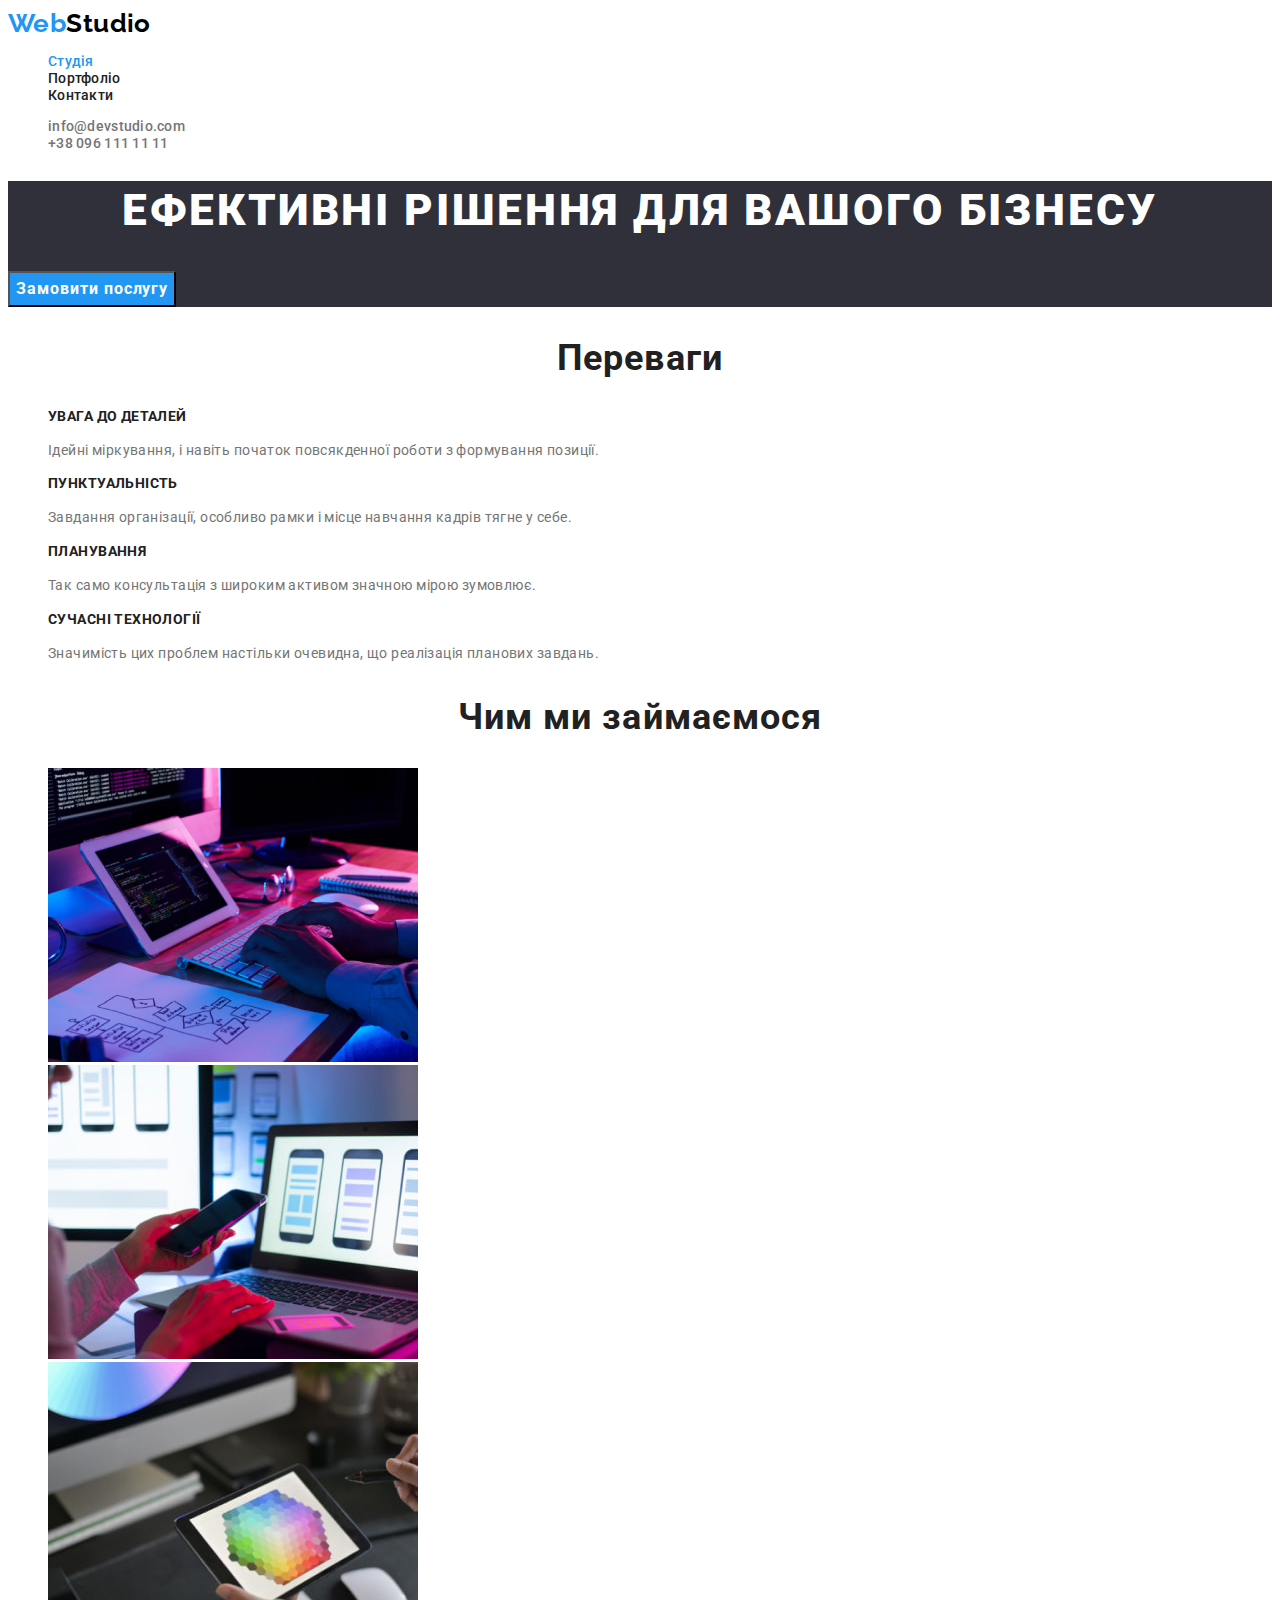
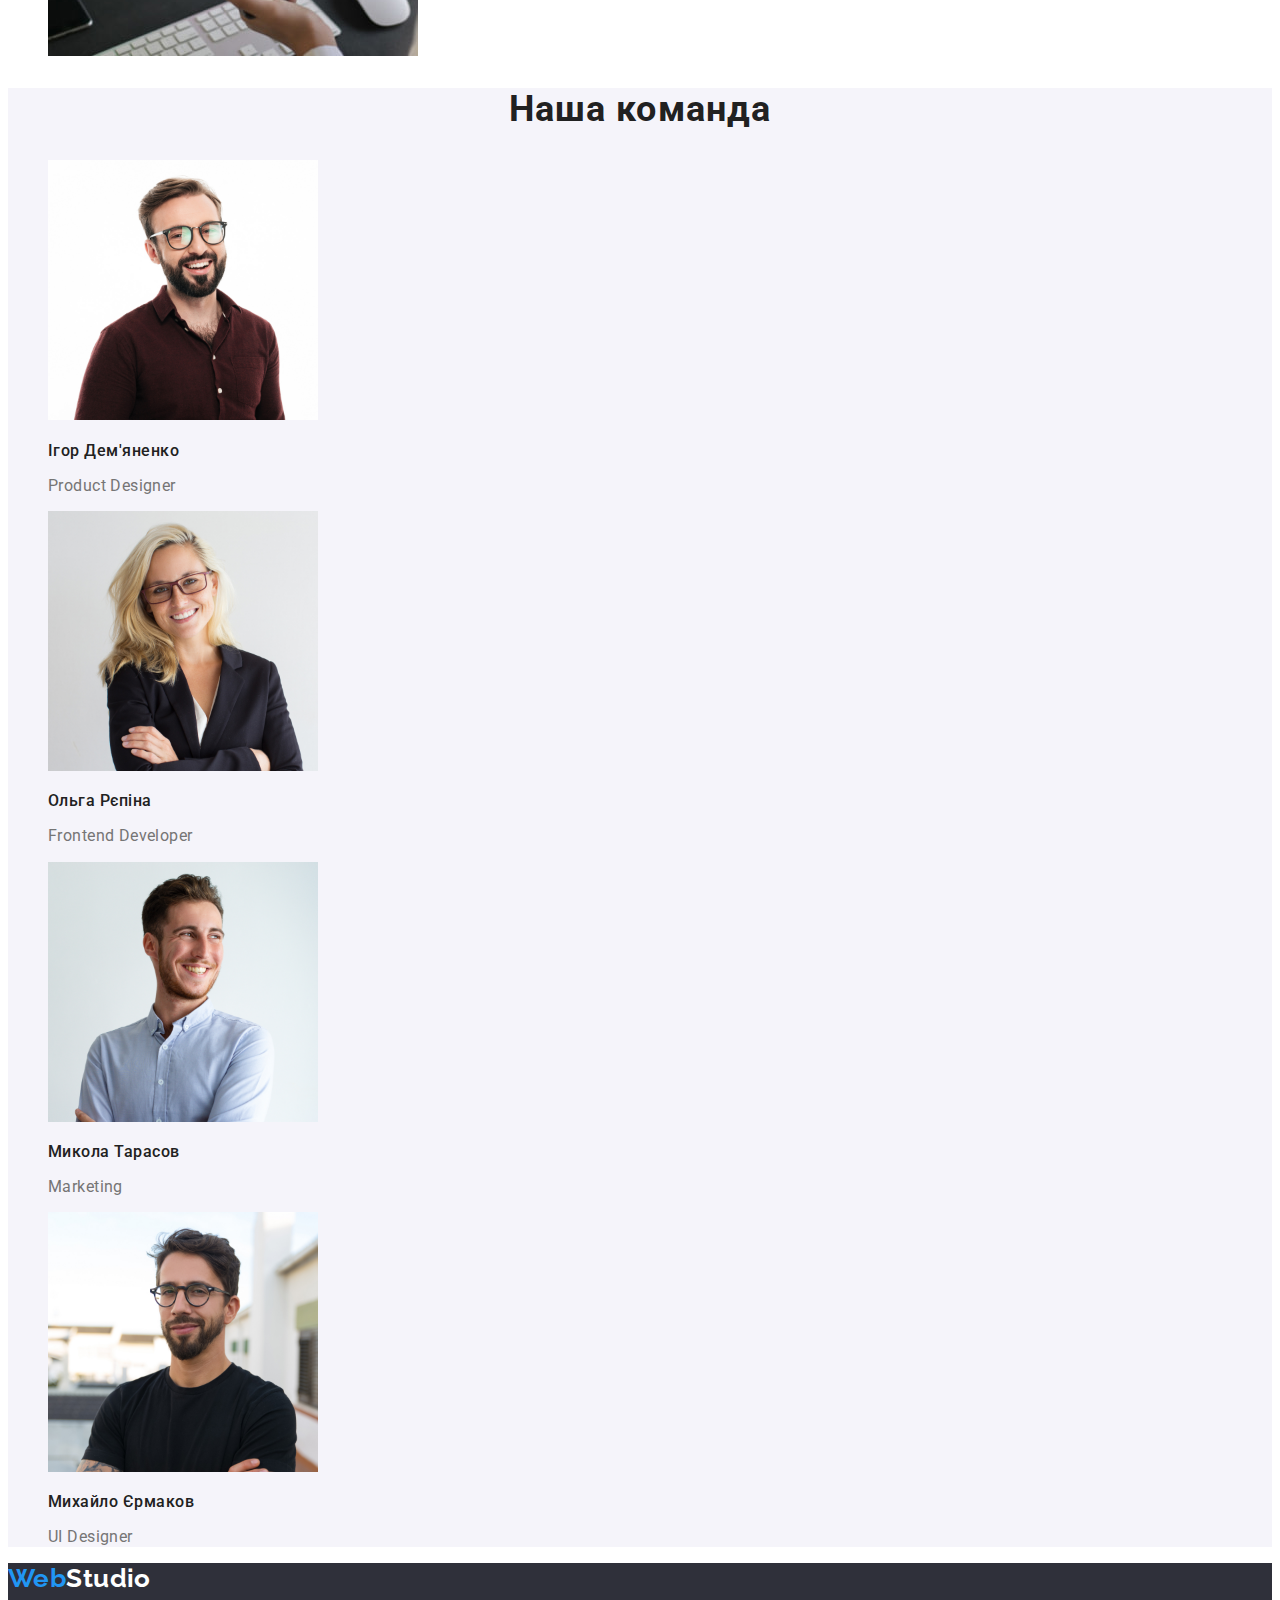
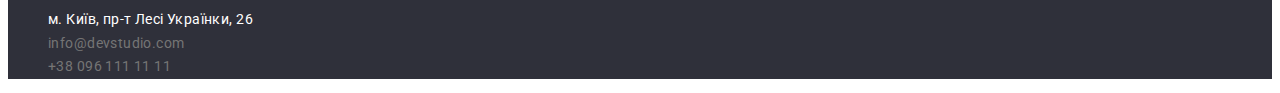
==== commit d6d33f55: "Відкореговано згідно з рекоменд" ====
--- a/index.html
+++ b/index.html
@@ -20,7 +20,7 @@
         <nav class="header-nav">
             <a href="" class="header-logo link"><span class="logo-accent">Web</span>Studio</a>
             <ul class="site-nav list">
-                <li><a href="./index.html" class="header-link link">Студія</a></li>
+                <li><a href="./index.html" class="header-link current link">Студія</a></li>
                 <li><a href="./portfolio.html" class="header-link link">Портфоліо</a></li>
                 <li><a href="" class="header-link link">Контакти</a></li>
             </ul>
@@ -127,7 +127,7 @@
     </main>
 
     <footer class="foot">
-        <a href="" class="foot-logo link"><span class="logo-accent">Web</span>Studio</a>
+        <a href="" class="foot-logo logo link"><span class="logo-accent">Web</span>Studio</a>
         <address>
             <ul class="address list">
                 <li>
--- a/css/styles.css
+++ b/css/styles.css
@@ -19,29 +19,27 @@
     background-color: var(--main-background);
     color: var(--brand-color);
     font-family: 'Roboto', sans-serif;
-    /* letter-spacing: - растояние между словами */
-    
-}
-
+    font-size: 14px;
+    letter-spacing: 0.03em;    
+}
+
+/* -----Utilit classes---- */
 .list {
     list-style: none;
 }
 
-/* link */
+
 .link {
     text-decoration: none;
 } 
 
-
 /* site-nav */
 .header-logo {
     color: var(--head-logo);
-
-    font-family: 'Raleway', sans-serif;
     font-weight: 700;
     font-size: 26px;
     line-height: 1.2;
-    letter-spacing: 0.03em;
+    font-family: 'Raleway', sans-serif;
 }
 .logo-accent {
     color: var(--accent-color);
@@ -50,18 +48,19 @@
     color: var(--second-color);
 
     font-weight: 500;
-    font-size: 14px;
     line-height: 1.14;
     letter-spacing: 0.02em;
 }
-.site-nav .link:hover, .site-nav .link:focus {
-    color: var(--accent-color);
+.site-nav .link:hover, .site-nav .link:focus .link:active {
+    color: var(--accent-color);
+}  
+.site-nav .link.current {
+    color: var(--accent-color)
 }
 .cont-link {
     color: var(--brand-color);
 
     font-weight: 500;
-    font-size: 14px;
     line-height: 1.14;
     letter-spacing: 0.02em;
 }
@@ -70,16 +69,14 @@
 }
 
 /* Main */
-/* hero */
+/* -----------hero-------------- */
+
 .hero {
     background-color: var(--background-head);
-    
 }
 .hero-title {
     color: var(--main-background);
 
-    font-family: 'Roboto';
-    font-style: normal;
     font-weight: 900;
     font-size: 44px;
     line-height: 1.36;
@@ -87,8 +84,8 @@
     letter-spacing: 0.06em;
     text-transform: uppercase;
 }
-button {
-    /* font-family: inherit;  */
+.button {
+    font-family: inherit; 
     cursor: pointer;
 
     background-color: var(--accent-color);
@@ -107,24 +104,20 @@
 .section-title {
     color: var(--second-color);
 
-    font-weight: 700;
     font-size: 36px;
     line-height: 1.17;
     text-align: center;
     letter-spacing: 0.03em;
 }
 .benefits-list {
-    font-size: 14px;
-    line-height: 1.7;
-    letter-spacing: 0.03em;
+    line-height: 1.7;  
 }
 .benefits-title {
     color: var(--second-color);
-
-    font-weight: 700;
+    
     font-size: 14px;
     line-height: 1.14;
-    letter-spacing: 0.03em;
+    letter-spacing: 0.03em; 
     text-transform: uppercase;
 } 
 
@@ -134,7 +127,7 @@
 .team-list {
     font-size: 16px;
     line-height: 1.2;
-    letter-spacing: 0.03em;
+
 }
 .team-title {
     color: var(--second-color);
@@ -143,10 +136,11 @@
     font-size: 16px;
     line-height: 1.2;
     letter-spacing: 0.03em;
-
-}
-
-/* footer */
+}
+
+
+/*---------- footer------------ */
+
 .foot {
     background-color: var(--background-head);
 }
@@ -156,16 +150,14 @@
     font-family: 'Raleway', sans-serif;
     font-weight: 700;
     font-size: 26px;
-    line-height: 1.2;
-    letter-spacing: 0.03em;
+    line-height: 1.2;   
 }
 .logo-accent {
     color: var(--accent-color);
 }
-.adress {
-    font-size: 14px;
+.address {
+    font-style: normal;
     line-height: 1.7;
-    letter-spacing: 0.03em;
 }
 .foot-contakts {
     color: var(--brand-color); 
@@ -180,8 +172,12 @@
     color: var(--accent-color);
 }
 
-/* portfolio */ 
+/* --------portfolio------------- */ 
+
 .button-ptf {
+    font-family: inherit; 
+    cursor: pointer;
+
     color: var(--second-color);
     background-color: var(--background-add);
 
@@ -189,7 +185,6 @@
     font-size: 16px;
     line-height: 1.6;
     text-align: center;
-    letter-spacing: 0.03em;
 }
 .button-ptf:hover, .button-ptf.focus {
     background-color: var(--accent-color);
@@ -198,7 +193,6 @@
 .ptf-title {
     color: var(--second-color);
 
-    font-weight: 700;
     font-size: 18px;
     line-height: 2;
     letter-spacing: 0.06em;
@@ -208,5 +202,4 @@
 
     font-size: 16px;
     line-height: 1.9;
-    letter-spacing: 0.03em;
 }--- a/css/styles.css
+++ b/css/styles.css
@@ -19,29 +19,27 @@
     background-color: var(--main-background);
     color: var(--brand-color);
     font-family: 'Roboto', sans-serif;
-    /* letter-spacing: - растояние между словами */
-    
-}
-
+    font-size: 14px;
+    letter-spacing: 0.03em;    
+}
+
+/* -----Utilit classes---- */
 .list {
     list-style: none;
 }
 
-/* link */
+
 .link {
     text-decoration: none;
 } 
 
-
 /* site-nav */
 .header-logo {
     color: var(--head-logo);
-
-    font-family: 'Raleway', sans-serif;
     font-weight: 700;
     font-size: 26px;
     line-height: 1.2;
-    letter-spacing: 0.03em;
+    font-family: 'Raleway', sans-serif;
 }
 .logo-accent {
     color: var(--accent-color);
@@ -50,18 +48,19 @@
     color: var(--second-color);
 
     font-weight: 500;
-    font-size: 14px;
     line-height: 1.14;
     letter-spacing: 0.02em;
 }
-.site-nav .link:hover, .site-nav .link:focus {
-    color: var(--accent-color);
+.site-nav .link:hover, .site-nav .link:focus .link:active {
+    color: var(--accent-color);
+}  
+.site-nav .link.current {
+    color: var(--accent-color)
 }
 .cont-link {
     color: var(--brand-color);
 
     font-weight: 500;
-    font-size: 14px;
     line-height: 1.14;
     letter-spacing: 0.02em;
 }
@@ -70,16 +69,14 @@
 }
 
 /* Main */
-/* hero */
+/* -----------hero-------------- */
+
 .hero {
     background-color: var(--background-head);
-    
 }
 .hero-title {
     color: var(--main-background);
 
-    font-family: 'Roboto';
-    font-style: normal;
     font-weight: 900;
     font-size: 44px;
     line-height: 1.36;
@@ -87,8 +84,8 @@
     letter-spacing: 0.06em;
     text-transform: uppercase;
 }
-button {
-    /* font-family: inherit;  */
+.button {
+    font-family: inherit; 
     cursor: pointer;
 
     background-color: var(--accent-color);
@@ -107,24 +104,20 @@
 .section-title {
     color: var(--second-color);
 
-    font-weight: 700;
     font-size: 36px;
     line-height: 1.17;
     text-align: center;
     letter-spacing: 0.03em;
 }
 .benefits-list {
-    font-size: 14px;
-    line-height: 1.7;
-    letter-spacing: 0.03em;
+    line-height: 1.7;  
 }
 .benefits-title {
     color: var(--second-color);
-
-    font-weight: 700;
+    
     font-size: 14px;
     line-height: 1.14;
-    letter-spacing: 0.03em;
+    letter-spacing: 0.03em; 
     text-transform: uppercase;
 } 
 
@@ -134,7 +127,7 @@
 .team-list {
     font-size: 16px;
     line-height: 1.2;
-    letter-spacing: 0.03em;
+
 }
 .team-title {
     color: var(--second-color);
@@ -143,10 +136,11 @@
     font-size: 16px;
     line-height: 1.2;
     letter-spacing: 0.03em;
-
-}
-
-/* footer */
+}
+
+
+/*---------- footer------------ */
+
 .foot {
     background-color: var(--background-head);
 }
@@ -156,16 +150,14 @@
     font-family: 'Raleway', sans-serif;
     font-weight: 700;
     font-size: 26px;
-    line-height: 1.2;
-    letter-spacing: 0.03em;
+    line-height: 1.2;   
 }
 .logo-accent {
     color: var(--accent-color);
 }
-.adress {
-    font-size: 14px;
+.address {
+    font-style: normal;
     line-height: 1.7;
-    letter-spacing: 0.03em;
 }
 .foot-contakts {
     color: var(--brand-color); 
@@ -180,8 +172,12 @@
     color: var(--accent-color);
 }
 
-/* portfolio */ 
+/* --------portfolio------------- */ 
+
 .button-ptf {
+    font-family: inherit; 
+    cursor: pointer;
+
     color: var(--second-color);
     background-color: var(--background-add);
 
@@ -189,7 +185,6 @@
     font-size: 16px;
     line-height: 1.6;
     text-align: center;
-    letter-spacing: 0.03em;
 }
 .button-ptf:hover, .button-ptf.focus {
     background-color: var(--accent-color);
@@ -198,7 +193,6 @@
 .ptf-title {
     color: var(--second-color);
 
-    font-weight: 700;
     font-size: 18px;
     line-height: 2;
     letter-spacing: 0.06em;
@@ -208,5 +202,4 @@
 
     font-size: 16px;
     line-height: 1.9;
-    letter-spacing: 0.03em;
 }